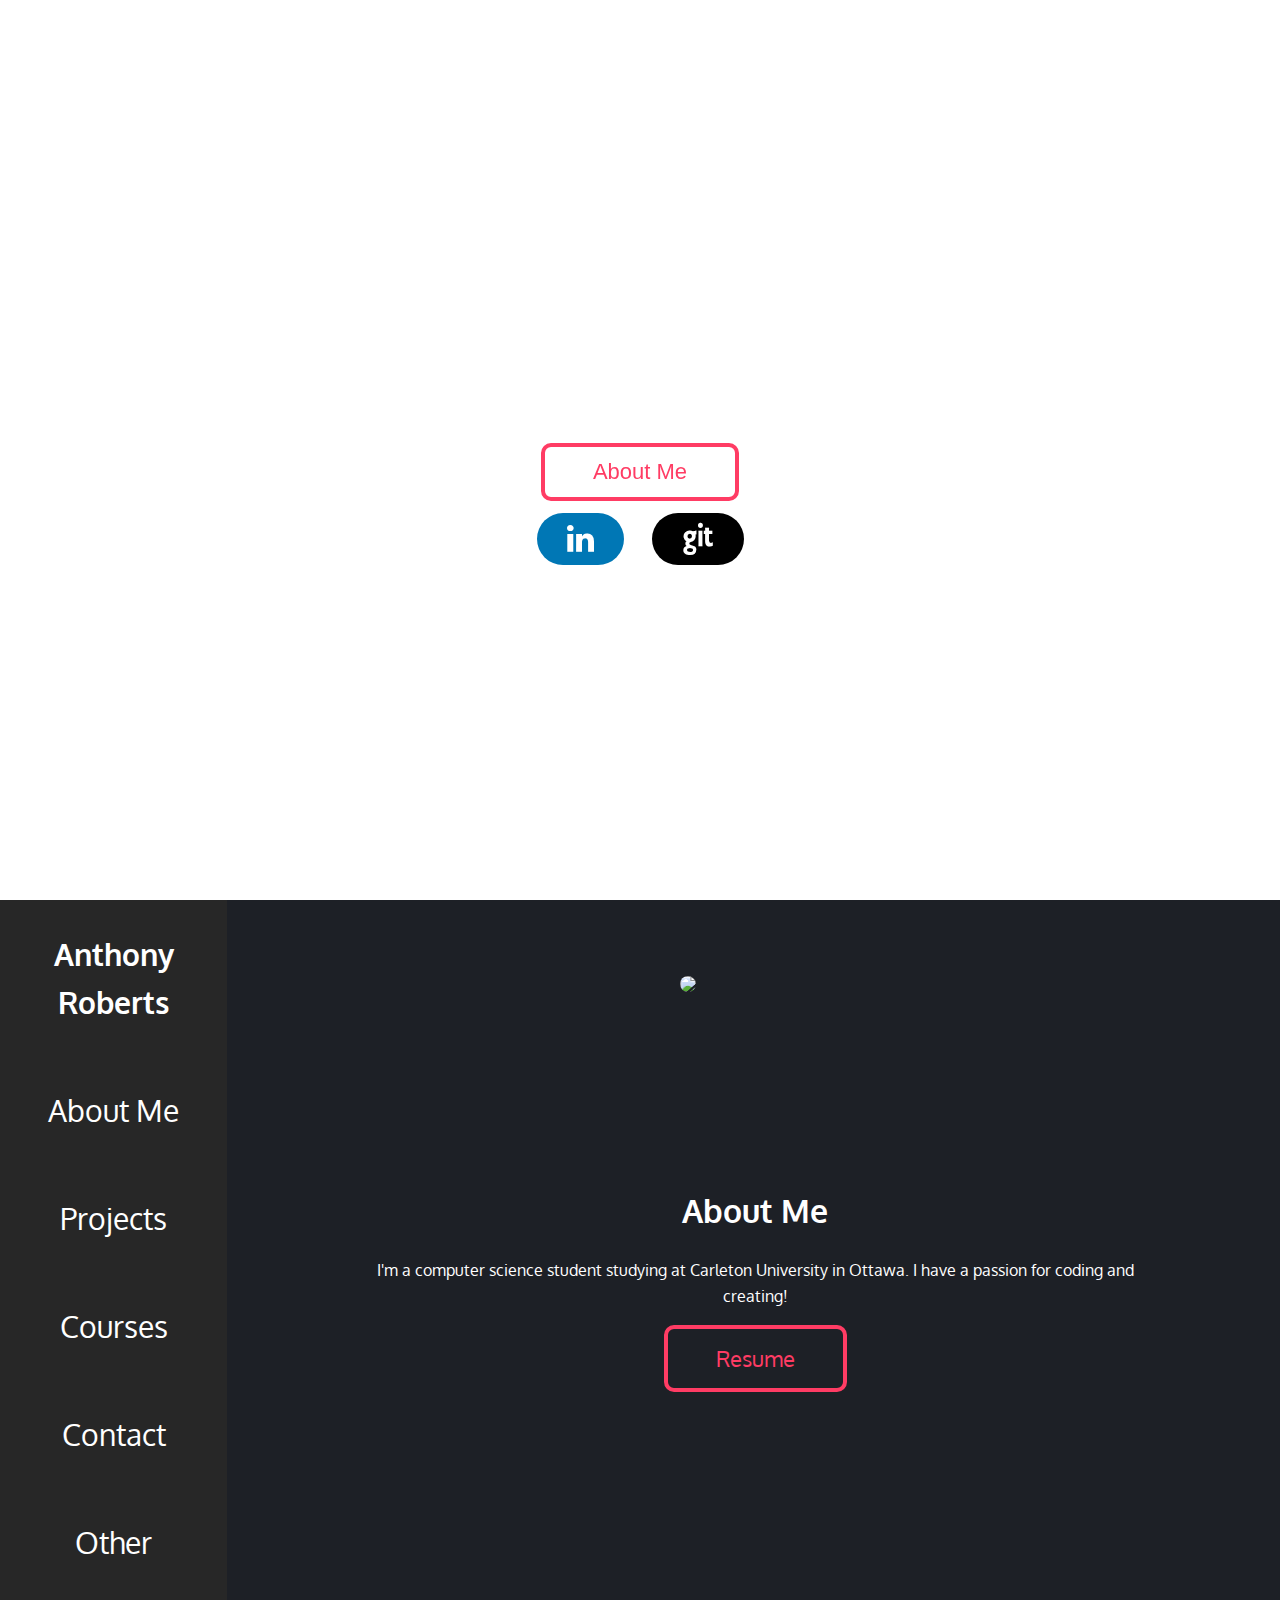
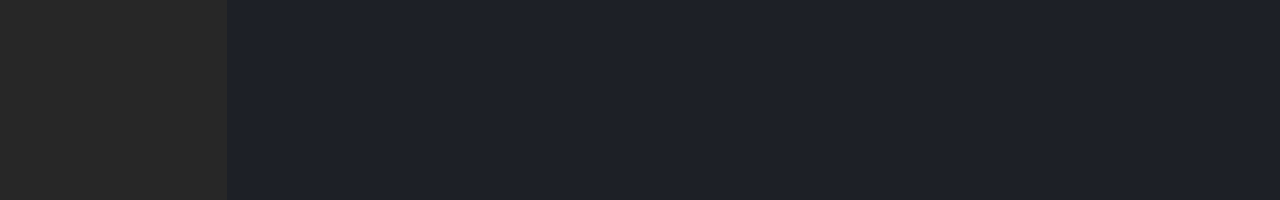
==== public_html/index.html @ e56535a7 "mobile site, and other updates" ====
<!doctype html>

<!--
Anthony Roberts Personal Website
-->

<html>
<head>
  	<meta charset="UTF-8">
  	<meta name="viewport" content="width=device-width, initial-scale=1.0">
	<title>Tony Roberts</title>
	<link rel="stylesheet" type="text/css" href="style.css" />
    <link rel="stylesheet" href="http://fonts.googleapis.com/css?family=Oxygen:400,300,700">
    <script src="https://ajax.googleapis.com/ajax/libs/jquery/3.2.1/jquery.min.js"></script>
	<link rel="icon" type="image/png" sizes="16x16" href="/favicon-16x16.png">
	<link rel="stylesheet" href="https://cdnjs.cloudflare.com/ajax/libs/font-awesome/4.7.0/css/font-awesome.min.css">
	<link rel="stylesheet" href="https://fonts.googleapis.com/icon?family=Material+Icons">

        <script type="text/javascript">
        if (/Android|webOS|iPhone|iPad|iPod|BlackBerry|BB|PlayBook|IEMobile|Windows Phone|Kindle|Silk|Opera Mini/i.test(navigator.userAgent)) { 
		window.location.href = "http://tonydroberts.com/mobile.html"
	}
        </script>
	
</head>
<body>
	<div id = "intro">
		<div id = "intro-video" >
			<video class="video" autoplay="autoplay" loop="loop" muted="">
				<source src="videos/coding.webm" type="video/webm" />
			</video>
	 	</div>
	        <div id = "intro-content">
		 	<h1 id = "intro-heading">Anthony Roberts</h1><h1 id = "intro-sub">3rd Year Computer Science Student</h1>
		 	<button id = "intro-button">About Me</button>
		 	<div id = "intro-iconswrapper">
			 	<a href="https://www.linkedin.com/in/anthony-roberts-a63753139/" class="fa fa-linkedin fa-2x" target="_blank"></a>
				<a href="https://github.com/tonydroberts1243" class="fa fa-git fa-2x" target="_blank"></a>
			</div>
		 </div>
	</div>
			
			
	<div id = content>
		<div id = sidebar>
			<h1 id = "sidebar-header">Anthony<br>Roberts</h1>
			<a id = "sidebar-about" class = "sidebtn">About Me</a>
			<a id = "sidebar-projects" class = "sidebtn">Projects</a>
			<a id = "sidebar-courses" class = "sidebtn">Courses</a>
			<a id = "sidebar-contact" class = "sidebtn">Contact</a>
			<a id = "sidebar-other" class = "sidebtn">Other</a>
		</div>
	
		<div id = content-display>
			<div id = "display-profile"><img class="img-circle" src = "/images/temporary.JPG" style=width:150px;></img>
			</div>
			<div id = display-about>
				<h1>About Me</h1>
				
				<p>I'm a computer science student studying at Carleton University in Ottawa. I have a passion for coding and creating!<p>
				<a id = display-resume href="Resume.pdf" target="_blank">Resume</a>
			</div>
			<div id = display-projects>
				<h1>Projects</h1>
				<p><b>Data Structures Quiz:</b> An Android application featuring a quiz game focused on helping students learn data structures<br><a href="https://play.google.com/store/apps/details?id=com.tonydroberts.datastructuresyou" target="_blank">Playstore</a> <a href="https://github.com/tonydroberts1243/Data-Structures-Quiz---Android-Application" target="_blank">Github</a><br>
				<br><b>TipCalc:</b> A simple Android application to help with calculating the tip for services! I made this when I was first getting my feet wet in Android development<br><a href="https://play.google.com/store/apps/details?id=com.tonydroberts.tipcalc" target="_blank">Playstore</a> <a href="https://github.com/tonydroberts1243/TipCalc" target="_blank">Github</a><br>
				<br><b>Memory Matching Game:</b> A Nodejs application featuring a memory matching game, hosted on Heroku<br><a href="https://tonyroberts-memory-game.herokuapp.com/" target="_blank">Heroku</a> <a href="https://github.com/tonydroberts1243/Memory-Matching-Game" target="_blank">Github</a><br>
				<br><b>Socket Chatroom:</b> A Nodejs chatroom application utilizing Socket.io, hosted on Heroku<br><a href="https://tonyroberts-chatroom.herokuapp.com/" target="_blank">Heroku</a> <a href="https://github.com/tonydroberts1243/socket.io-Chatroom" target="_blank">Github</a><br>
				<br><b>More of my projects can be found on my </b> <a href="https://github.com/tonydroberts1243" target="_blank">Github</a>
				</p>
			</div>
			<div id = display-courses>
				<h1>List of Completed Comp Sci Courses:</h1>
				<table style="width:100%">
				  <tr>
				    <th>Course</th>
				    <th>Code</th> 
				  </tr>
				  <tr>
				    <td>Introduction to Computer Science I</td>
				    <td>COMP 1405</td> 
				  </tr>
				  <tr>
				    <td>Introduction to Computer Science II</td>
				    <td>COMP 1406</td> 
				  </tr>
				  <tr>
				    <td>Discrete Structures I</td>
				    <td>COMP 1805</td> 
				  </tr>
				  <tr>
				    <td>Introduction to Systems Programming</td>
				    <td>COMP 2401</td> 
				  </tr>
				  <tr>
				    <td>Abstract Data Types and Algorithms</td>
				    <td>COMP 2402</td> 
				  </tr>
				  <tr>
				    <td>Introduction to Software Engineering</td>
				    <td>COMP 2404</td> 
				  </tr>
				  <tr>
				    <td>Fundamentals of Web Applications</td>
				    <td>COMP 2406</td> 
				  </tr>
				  <tr>
				    <td>Discrete Structures II</td>
				    <td>COMP 2804</td> 
				  </tr>
				</table>
			</div>
			<div id = display-contact>
				<h1>Contact Info</h1>
				<ul id = contact-list>
					<li>
						<a href = "mailto:anthonydroberts@cmail.carleton.ca">anthonydroberts@cmail.carleton.ca</a>
					</li>
					<li>
						<a href="https://github.com/tonydroberts1243" target="_blank">Github</a>
					</li>
					<li>
						<a href="https://www.linkedin.com/in/anthony-roberts-a63753139/" target="_blank">LinkedIn</a>
					</li>
				</ul>
			</div>
			<div id = display-other>
			    <h1>Other Stuff</h1>
			    <div id = "mining-stats">
			        <h1 id = mining-header>My Mining Stats</h1>
    			   	<ul id = mining-list>
    					<li>
    						<a href="https://www.coinmarketcap.com" target="_blank" id = "eth_price">ETH is x USD currently!</a>
    					</li>
    					<li>
    						<a href="https://eth.nanopool.org/account/0x6c391687309d961e804379c7ae8fb2257855427a" target="_blank" id = "eth_current_hashrate">I'm currently mining ETH at x MH/s!</a>
    					</li>
    					<li>
    						<a href="https://eth.nanopool.org/account/0x6c391687309d961e804379c7ae8fb2257855427a" target="_blank" id = "eth_balance">My current ETH balance is x!</a>
    					</li>
    					<li>
    						<a href="https://eth.nanopool.org/account/0x6c391687309d961e804379c7ae8fb2257855427a" target="_blank" id = "eth_12h_hashrate">My average hashrate in the past 12 hours was x MH/s!</a>
    					</li>
    				</ul>
				</div>
			</div>
		
		</div>
	
	</div>

			
</body>
<script src="scripts.js"></script>
</html>
---- public_html/style.css ----
/*
Anthony Roberts
*/

html,
body,
video {
  height: 100%;
  margin: 0;
  padding: 0;
}


body {
  line-height: 1.6;
  font-size: 16px;
  font-family: "Oxygen", sans-serif;
  
}

#intro{
    position: relative;
    display: flex;
    align-items:center;
    min-width: 100%;
    min-height: 100%;
    line-height:0.5;
}

#intro-content{
  position: relative;
  top: 30%;
  z-index: 2;
  margin: 0 auto;
  max-width: 720px;
  text-align: center;
  vertical-align: middle;
}

#intro-heading {
  color: white;
  font-size: 44px;
}

#intro-sub{
  color: white;
  font-size: 30px;
  margin-bottom:24px;
}

#intro-button {
  display: inline-block;
  margin: 0;
  padding: 12px 48px;
  color: #ff3c64;
  font-size: 22px;
  text-decoration: none;
  border: solid 4px #ff3c64;
  background-color: Transparent;
  border-radius: 10px;
  
  -webkit-transition: color 0.5s, border-color 0.5s;
  -moz-transition:    color 0.5s, border-color 0.5s;
  -ms-transition:     color 0.5s, border-color 0.5s;
  -o-transition:      color 0.5s, border-color 0.5s;
  transition:         color 0.5s, border-color 0.5s;
  

}


#intro-button:hover{
  color: white;
  background-color:#ff3c64;
}


.fa {
  display: inline-block;
  margin: 12px;
  padding: 10px 30px;
  border-radius:100px;
  text-decoration:none;
}


.fa:hover {
    opacity: 0.7;
}


.fa-linkedin{
    background: #0077b5;
    color: white;
}


.fa-git{
    background: black;
    color: white;
}

.video {
  position: fixed;
  top: 50%;
  left: 50%;
  z-index: -100;
  min-width: 100%;
  min-height: 100%;
  width: auto;
  height: auto;
  -webkit-transform: translate(-50%, -50%);
      -ms-transform: translate(-50%, -50%);
          transform: translate(-50%, -50%);
  background-image: url("https://s3.amazonaws.com/course_report_staging/close_up_code.jpg")
}

#content{
  position: relative;
    min-width: 100%;
    min-height: 100%;
    z-index: 2;
    background-color: #1d2026;
}

#sidebar{
    position:relative;
    float: left;
    min-width: 10%;
    height: 100vh;
    background-color: #272727;
    text-align: center;
}


#sidebar-header{
  margin: 0;
  padding: 30px 48px;
  color: white;
  font-size: 30px;
  text-decoration: none;

    
  -webkit-transition: color 1s;
  -moz-transition:    color 1s;
  -ms-transition:     color 1s;
  -o-transition:      color 1s;
  transition:         color 1s;
}

#sidebar-header:hover{
    color:#ff3c64;
}



.sidebtn{
  display: list-item;
  margin: 0;
  padding: 30px 48px;
  color: white;
  font-size: 30px;
  text-decoration: none;
  background-color: #272727;

  -webkit-transition: color 0.5s, background-color 0.5s;
  -moz-transition:    color 0.5s, background-color 0.5s;
  -ms-transition:     color 0.5s, background-color 0.5s;
  -o-transition:      color 0.5s, background-color 0.5s;
  transition:         color 0.5s, background-color 0.5s;
}

.sidebtn:hover{
background-color: white;
color: #ff3c64;
}

#content-display{
    position:relative;
    display:table;
    left: 10vw;
    top: 5vw;
    width: 800px;
    height: 600px;
    background-color: #1d2026;
}

#display-profile{
    position: absolute;
    right: 0px;
    width: 465px;
    padding: 10px;
}

#display-about{
  position:absolute;
  top: 200px; left: 0; bottom: 0; right: 0;
  color:white;
  text-align:center;

  
}

#display-projects{
  position:absolute;
  top: 200px; left: 0; bottom: 0; right: 0;
  display:none;
  color:white;
  text-align:center;

}

#display-projects a {
  display: inline-block;
  margin: 0;
  padding: 6px 10px;
  color: #ff3c64;
  font-size: 14px;
  text-decoration: none;
  border: solid 4px #ff3c64;
  background-color: Transparent;
  border-radius: 10px;
  
  -webkit-transition: color 1s, border-color 1s;
  -moz-transition:    color 1s, border-color 1s;
  -ms-transition:     color 1s, border-color 1s;
  -o-transition:      color 1s, border-color 1s;
  transition:         color 1s, border-color 1s;
  
}

#display-projects a:hover {
  color: white;
  background-color:#ff3c64;
}

#display-courses{
  position:absolute;
  top: 200px; left: 0; bottom: 0; right: 0;
  display:none;
  color:white;
  text-align:center;
}

#display-contact{
  position:absolute;
  top: 200px; left: 0; bottom: 0; right: 0;
  display:none;
  color:white;
  text-align:center;

}

#display-other{
  position:absolute;
  top: 200px; left: 0; bottom: 0; right: 0;
  display:none;
  color:white;
  text-align:center;

}

.img-circle {
    border-radius: 50%;
}

#display-resume{
  display: inline-block;
  margin: 0;
  padding: 12px 48px;
  color: #ff3c64;
  font-size: 22px;
  text-decoration: none;
  border: solid 4px #ff3c64;
  background-color: Transparent;
  border-radius: 10px;
  
  -webkit-transition: color 1s, border-color 1s;
  -moz-transition:    color 1s, border-color 1s;
  -ms-transition:     color 1s, border-color 1s;
  -o-transition:      color 1s, border-color 1s;
  transition:         color 1s, border-color 1s;
}

#display-resume:hover{
  color: white;
  background-color:#ff3c64;
}

table, th, td {
    border: 1px solid black;
    border-collapse: collapse;
}

#contact-list{
  list-style-type:none;
  margin-right:6%;
}
#contact-list a {
text-decoration: none;
  display: inline-block;
  padding-bottom:10px;
  text-decoration:none;
  color:white;
}

#contact-list a:hover{
  color:#ff3c64;
}

#mining-stats{
  display: inline-block;
  margin: 0;
  color: #ff3c64;
  font-size: 22px;
  text-decoration: none;
  border: solid 4px #ff3c64;
  background-color: grey;
  border-radius: 10px;
}

#mining-header{
    padding: 0px;
    margin: 0;
}

#mining-list{
  list-style-type:none;
  margin-right:6%;
}
#mining-list a {
text-decoration: none;
  display: inline-block;
  padding-bottom:10px;
  text-decoration:none;
  color:white;
}
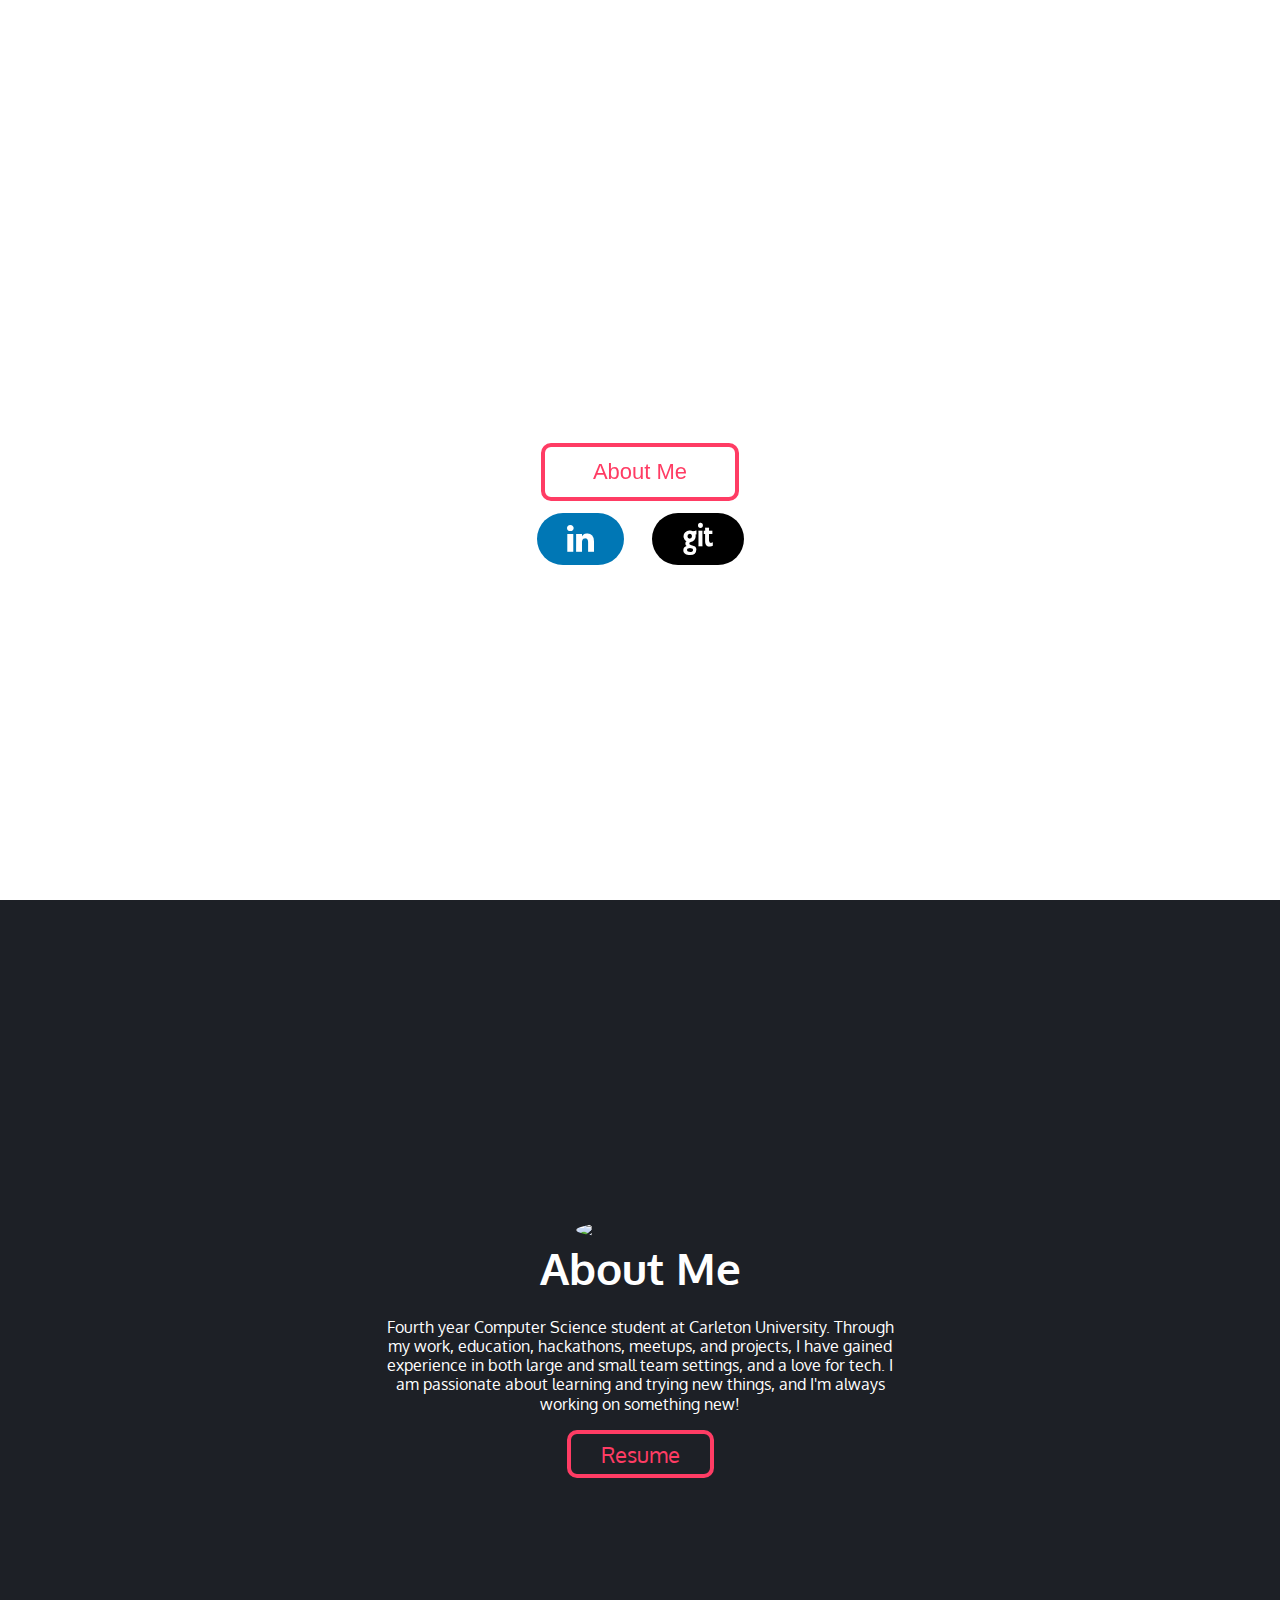
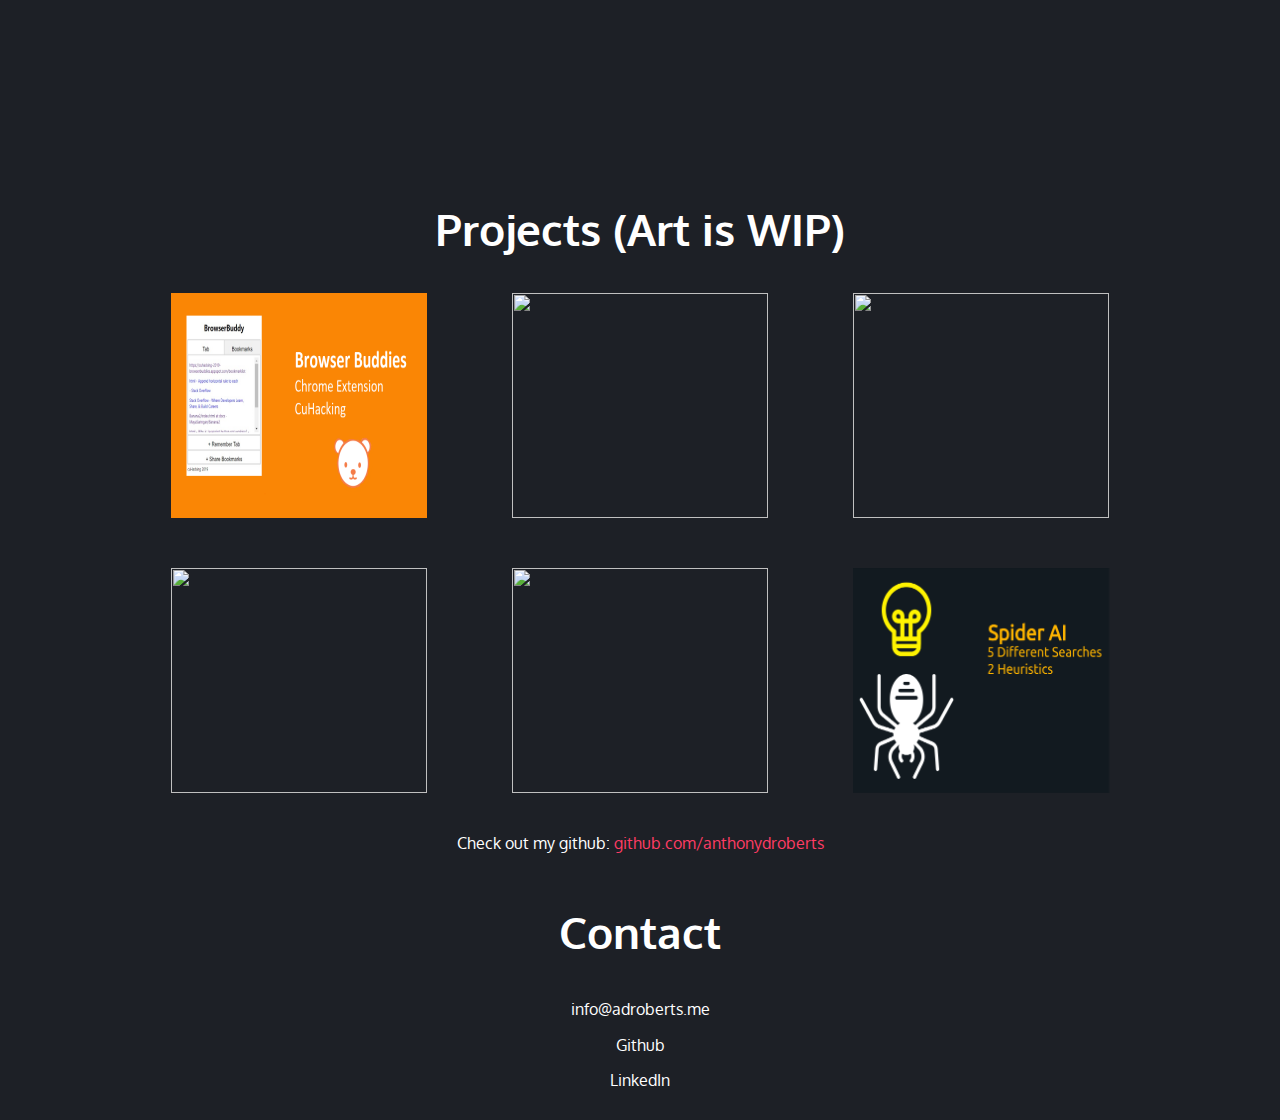
==== commit 4bf785ea: "new feb 2019" ====
--- a/public_html/index.html
+++ b/public_html/index.html
@@ -12,15 +12,9 @@
 	<link rel="stylesheet" type="text/css" href="style.css" />
     <link rel="stylesheet" href="http://fonts.googleapis.com/css?family=Oxygen:400,300,700">
     <script src="https://ajax.googleapis.com/ajax/libs/jquery/3.2.1/jquery.min.js"></script>
-	<link rel="icon" type="image/png" sizes="16x16" href="/favicon-16x16.png">
+	<link rel="icon" type="image/png" sizes="16x16" href="./images/gear.ico">
 	<link rel="stylesheet" href="https://cdnjs.cloudflare.com/ajax/libs/font-awesome/4.7.0/css/font-awesome.min.css">
 	<link rel="stylesheet" href="https://fonts.googleapis.com/icon?family=Material+Icons">
-
-        <script type="text/javascript">
-        if (/Android|webOS|iPhone|iPad|iPod|BlackBerry|BB|PlayBook|IEMobile|Windows Phone|Kindle|Silk|Opera Mini/i.test(navigator.userAgent)) { 
-		window.location.href = "http://tonydroberts.com/mobile.html"
-	}
-        </script>
 	
 </head>
 <body>
@@ -31,124 +25,83 @@
 			</video>
 	 	</div>
 	        <div id = "intro-content">
-		 	<h1 id = "intro-heading">Anthony Roberts</h1><h1 id = "intro-sub">3rd Year Computer Science Student</h1>
+		 	<h1 id = "intro-heading">Tony Roberts</h1><h1 id = "intro-sub">Software Developer</h1>
 		 	<button id = "intro-button">About Me</button>
 		 	<div id = "intro-iconswrapper">
 			 	<a href="https://www.linkedin.com/in/anthony-roberts-a63753139/" class="fa fa-linkedin fa-2x" target="_blank"></a>
-				<a href="https://github.com/tonydroberts1243" class="fa fa-git fa-2x" target="_blank"></a>
+				<a href="https://github.com/anthonydroberts" class="fa fa-git fa-2x" target="_blank"></a>
 			</div>
 		 </div>
 	</div>
-			
-			
-	<div id = content>
-		<div id = sidebar>
-			<h1 id = "sidebar-header">Anthony<br>Roberts</h1>
-			<a id = "sidebar-about" class = "sidebtn">About Me</a>
-			<a id = "sidebar-projects" class = "sidebtn">Projects</a>
-			<a id = "sidebar-courses" class = "sidebtn">Courses</a>
-			<a id = "sidebar-contact" class = "sidebtn">Contact</a>
-			<a id = "sidebar-other" class = "sidebtn">Other</a>
+	
+	<div id = "about">
+		<img src="./images/coolguy.png" id = "about-image">
+		<h1 id = "about-heading">About Me</h1>
+		<div id = "about-summary">
+			<p id = "about-text">
+			Fourth year Computer Science student at Carleton University. Through my work, education, hackathons, meetups, and projects, I have gained experience in both large and small team settings, and a love for tech. I am passionate about learning and trying new things, and I'm always working on something new!
+			</p>
 		</div>
+		<a id = "about-resume" href="adroberts.pdf" target="_blank">Resume</a>
+	</div>
 	
-		<div id = content-display>
-			<div id = "display-profile"><img class="img-circle" src = "/images/temporary.JPG" style=width:150px;></img>
-			</div>
-			<div id = display-about>
-				<h1>About Me</h1>
-				
-				<p>I'm a computer science student studying at Carleton University in Ottawa. I have a passion for coding and creating!<p>
-				<a id = display-resume href="Resume.pdf" target="_blank">Resume</a>
-			</div>
-			<div id = display-projects>
-				<h1>Projects</h1>
-				<p><b>Data Structures Quiz:</b> An Android application featuring a quiz game focused on helping students learn data structures<br><a href="https://play.google.com/store/apps/details?id=com.tonydroberts.datastructuresyou" target="_blank">Playstore</a> <a href="https://github.com/tonydroberts1243/Data-Structures-Quiz---Android-Application" target="_blank">Github</a><br>
-				<br><b>TipCalc:</b> A simple Android application to help with calculating the tip for services! I made this when I was first getting my feet wet in Android development<br><a href="https://play.google.com/store/apps/details?id=com.tonydroberts.tipcalc" target="_blank">Playstore</a> <a href="https://github.com/tonydroberts1243/TipCalc" target="_blank">Github</a><br>
-				<br><b>Memory Matching Game:</b> A Nodejs application featuring a memory matching game, hosted on Heroku<br><a href="https://tonyroberts-memory-game.herokuapp.com/" target="_blank">Heroku</a> <a href="https://github.com/tonydroberts1243/Memory-Matching-Game" target="_blank">Github</a><br>
-				<br><b>Socket Chatroom:</b> A Nodejs chatroom application utilizing Socket.io, hosted on Heroku<br><a href="https://tonyroberts-chatroom.herokuapp.com/" target="_blank">Heroku</a> <a href="https://github.com/tonydroberts1243/socket.io-Chatroom" target="_blank">Github</a><br>
-				<br><b>More of my projects can be found on my </b> <a href="https://github.com/tonydroberts1243" target="_blank">Github</a>
-				</p>
-			</div>
-			<div id = display-courses>
-				<h1>List of Completed Comp Sci Courses:</h1>
-				<table style="width:100%">
-				  <tr>
-				    <th>Course</th>
-				    <th>Code</th> 
-				  </tr>
-				  <tr>
-				    <td>Introduction to Computer Science I</td>
-				    <td>COMP 1405</td> 
-				  </tr>
-				  <tr>
-				    <td>Introduction to Computer Science II</td>
-				    <td>COMP 1406</td> 
-				  </tr>
-				  <tr>
-				    <td>Discrete Structures I</td>
-				    <td>COMP 1805</td> 
-				  </tr>
-				  <tr>
-				    <td>Introduction to Systems Programming</td>
-				    <td>COMP 2401</td> 
-				  </tr>
-				  <tr>
-				    <td>Abstract Data Types and Algorithms</td>
-				    <td>COMP 2402</td> 
-				  </tr>
-				  <tr>
-				    <td>Introduction to Software Engineering</td>
-				    <td>COMP 2404</td> 
-				  </tr>
-				  <tr>
-				    <td>Fundamentals of Web Applications</td>
-				    <td>COMP 2406</td> 
-				  </tr>
-				  <tr>
-				    <td>Discrete Structures II</td>
-				    <td>COMP 2804</td> 
-				  </tr>
-				</table>
-			</div>
-			<div id = display-contact>
-				<h1>Contact Info</h1>
-				<ul id = contact-list>
-					<li>
-						<a href = "mailto:anthonydroberts@cmail.carleton.ca">anthonydroberts@cmail.carleton.ca</a>
-					</li>
-					<li>
-						<a href="https://github.com/tonydroberts1243" target="_blank">Github</a>
-					</li>
-					<li>
-						<a href="https://www.linkedin.com/in/anthony-roberts-a63753139/" target="_blank">LinkedIn</a>
-					</li>
-				</ul>
-			</div>
-			<div id = display-other>
-			    <h1>Other Stuff</h1>
-			    <div id = "mining-stats">
-			        <h1 id = mining-header>My Mining Stats</h1>
-    			   	<ul id = mining-list>
-    					<li>
-    						<a href="https://www.coinmarketcap.com" target="_blank" id = "eth_price">ETH is x USD currently!</a>
-    					</li>
-    					<li>
-    						<a href="https://eth.nanopool.org/account/0x6c391687309d961e804379c7ae8fb2257855427a" target="_blank" id = "eth_current_hashrate">I'm currently mining ETH at x MH/s!</a>
-    					</li>
-    					<li>
-    						<a href="https://eth.nanopool.org/account/0x6c391687309d961e804379c7ae8fb2257855427a" target="_blank" id = "eth_balance">My current ETH balance is x!</a>
-    					</li>
-    					<li>
-    						<a href="https://eth.nanopool.org/account/0x6c391687309d961e804379c7ae8fb2257855427a" target="_blank" id = "eth_12h_hashrate">My average hashrate in the past 12 hours was x MH/s!</a>
-    					</li>
-    				</ul>
+	<div id = "projects">
+		<h1 id = "projects-heading">Projects (Art is WIP)</h1>
+		<div class="grid-container">
+			<div class="grid-item">
+				<img class = "grid-img" src = "./images/browserbuddies.png" onclick="window.open('https://devpost.com/software/browser-buddies')">
+				<div class="grid-img-middle">
+					<div class="grid-img-text">BROWSER BUDDIES</div>
 				</div>
 			</div>
-		
+			<div class="grid-item">
+				<img class = "grid-img" src = "./images/cuACS.png" onclick="window.open('./side/cuACS/index.html')">
+				<div class="grid-img-middle">
+					<div class="grid-img-text">CUACS</div>
+				</div>
+			</div>
+			<div class="grid-item">
+				<img class = "grid-img" src = "https://goo.gl/BJ69da" onclick="window.open('https://tonyroberts-memory-game.herokuapp.com/')">
+				<div class="grid-img-middle">
+					<div class="grid-img-text">MEMORY GAME</div>
+				</div>
+			</div>
+			<div class="grid-item">
+				<img class = "grid-img" src = "https://goo.gl/BJ69da" onclick="window.open('https://play.google.com/store/apps/details?id=com.tonydroberts.datastructuresyou')">
+				<div class="grid-img-middle">
+					<div class="grid-img-text">DSQ</div>
+				</div>
+			</div>
+			<div class="grid-item">
+				<img class = "grid-img" src = "https://goo.gl/BJ69da" onclick="window.open('https://github.com/anthonydroberts/CoinTracker')">
+				<div class="grid-img-middle">
+					<div class="grid-img-text">COIN TRACKER</div>
+				</div>
+			</div>
+			<div class="grid-item">
+				<img class = "grid-img" src = "./images/spiderai.png" onclick="window.open('./side/spider/index.html')">
+				<div class="grid-img-middle">
+					<div class="grid-img-text">SPIDER AI</div>
+				</div>
+			</div>
 		</div>
+		<p style="color:white" id = "projects-github-intro">Check out my github: <a href="https://github.com/anthonydroberts" id = "projects-github" target="_blank">github.com/anthonydroberts</a></p>
+	</div>
 	
+	<div id = "contact">
+		<h1 id = "contact-heading">Contact</h1>
+		<ul id = contact-list>
+			<li>
+				<a href = "mailto:info@adroberts.me">info@adroberts.me</a>
+			</li>
+			<li>
+				<a href="https://github.com/anthonydroberts" target="_blank">Github</a>
+			</li>
+			<li>
+				<a href="https://www.linkedin.com/in/anthony-roberts-a63753139/" target="_blank">LinkedIn</a>
+			</li>
+		</ul>
 	</div>
-
 			
 </body>
 <script src="scripts.js"></script>
--- a/public_html/style.css
+++ b/public_html/style.css
@@ -1,13 +1,20 @@
 /*
 Anthony Roberts
 */
+
+:root {
+	--header-size:44px;
+	--subheader-size:30px;
+}
 
 html,
 body,
 video {
   height: 100%;
+  width:100%;
   margin: 0;
   padding: 0;
+  
 }
 
 
@@ -16,6 +23,46 @@
   font-size: 16px;
   font-family: "Oxygen", sans-serif;
   
+}
+
+.fa {
+  display: inline-block;
+  margin: 12px;
+  padding: 10px 30px;
+  border-radius:100px;
+  text-decoration:none;
+}
+
+
+.fa:hover {
+    opacity: 0.7;
+}
+
+
+.fa-linkedin{
+    background: #0077b5;
+    color: white;
+}
+
+
+.fa-git{
+    background: black;
+    color: white;
+}
+
+.video {
+  position: fixed;
+  top: 50%;
+  left: 50%;
+  z-index: -100;
+  min-width: 100vw;
+  min-height: 100vh;
+  width: auto;
+  height: auto;
+  -webkit-transform: translate(-50%, -50%);
+      -ms-transform: translate(-50%, -50%);
+          transform: translate(-50%, -50%);
+  background-image: url("https://s3.amazonaws.com/course_report_staging/close_up_code.jpg")
 }
 
 #intro{
@@ -39,12 +86,12 @@
 
 #intro-heading {
   color: white;
-  font-size: 44px;
+  font-size: var(--header-size);
 }
 
 #intro-sub{
   color: white;
-  font-size: 30px;
+  font-size: var(--subheader-size);
   margin-bottom:24px;
 }
 
@@ -68,206 +115,63 @@
 
 }
 
-
 #intro-button:hover{
   color: white;
   background-color:#ff3c64;
 }
 
-
-.fa {
-  display: inline-block;
-  margin: 12px;
-  padding: 10px 30px;
-  border-radius:100px;
-  text-decoration:none;
-}
-
-
-.fa:hover {
-    opacity: 0.7;
-}
-
-
-.fa-linkedin{
-    background: #0077b5;
-    color: white;
-}
-
-
-.fa-git{
-    background: black;
-    color: white;
-}
-
-.video {
-  position: fixed;
-  top: 50%;
-  left: 50%;
-  z-index: -100;
-  min-width: 100%;
-  min-height: 100%;
-  width: auto;
-  height: auto;
-  -webkit-transform: translate(-50%, -50%);
-      -ms-transform: translate(-50%, -50%);
-          transform: translate(-50%, -50%);
-  background-image: url("https://s3.amazonaws.com/course_report_staging/close_up_code.jpg")
-}
-
-#content{
-  position: relative;
-    min-width: 100%;
-    min-height: 100%;
-    z-index: 2;
-    background-color: #1d2026;
-}
-
-#sidebar{
-    position:relative;
-    float: left;
-    min-width: 10%;
-    height: 100vh;
-    background-color: #272727;
-    text-align: center;
-}
-
-
-#sidebar-header{
-  margin: 0;
-  padding: 30px 48px;
-  color: white;
-  font-size: 30px;
-  text-decoration: none;
-
-    
-  -webkit-transition: color 1s;
-  -moz-transition:    color 1s;
-  -ms-transition:     color 1s;
-  -o-transition:      color 1s;
-  transition:         color 1s;
-}
-
-#sidebar-header:hover{
-    color:#ff3c64;
-}
-
-
-
-.sidebtn{
-  display: list-item;
-  margin: 0;
-  padding: 30px 48px;
-  color: white;
-  font-size: 30px;
-  text-decoration: none;
-  background-color: #272727;
-
-  -webkit-transition: color 0.5s, background-color 0.5s;
-  -moz-transition:    color 0.5s, background-color 0.5s;
-  -ms-transition:     color 0.5s, background-color 0.5s;
-  -o-transition:      color 0.5s, background-color 0.5s;
-  transition:         color 0.5s, background-color 0.5s;
-}
-
-.sidebtn:hover{
-background-color: white;
-color: #ff3c64;
-}
-
-#content-display{
-    position:relative;
-    display:table;
-    left: 10vw;
-    top: 5vw;
-    width: 800px;
-    height: 600px;
-    background-color: #1d2026;
-}
-
-#display-profile{
-    position: absolute;
-    right: 0px;
-    width: 465px;
-    padding: 10px;
-}
-
-#display-about{
-  position:absolute;
-  top: 200px; left: 0; bottom: 0; right: 0;
-  color:white;
-  text-align:center;
-
-  
-}
-
-#display-projects{
-  position:absolute;
-  top: 200px; left: 0; bottom: 0; right: 0;
-  display:none;
-  color:white;
-  text-align:center;
-
-}
-
-#display-projects a {
+#about{
+	height:100vh;
+	width: 100vw;
+	max-width:100%;
+	max-height:100%;
+	background-color:#1d2026;
+	display: inline-block;
+	text-align: center;
+	align-items: center;
+	justify-content: center;
+	line-height:0;
+	position:relative;
+    display:table-cell;
+    vertical-align:middle;
+	
+}
+
+#about-image{
+	
+	border-radius: 50%;
+    display: block;
+    margin-left: auto;
+    margin-right: auto;
+	width:10vw;
+    max-width: 100%;
+    max-height: 100%;
+
+}
+
+#about-heading{
+  color: white;
+  font-size: var(--header-size);
+}
+
+#about-summary{
+	line-height:1.2;
+	padding-top:0.5vh;
+    margin-left: auto;
+    margin-right: auto;
+	word-wrap: break-word;
+	width: 40vw;
+	color:white;
+}
+
+#about-text{
+	
+}
+
+#about-resume{
   display: inline-block;
   margin: 0;
-  padding: 6px 10px;
-  color: #ff3c64;
-  font-size: 14px;
-  text-decoration: none;
-  border: solid 4px #ff3c64;
-  background-color: Transparent;
-  border-radius: 10px;
-  
-  -webkit-transition: color 1s, border-color 1s;
-  -moz-transition:    color 1s, border-color 1s;
-  -ms-transition:     color 1s, border-color 1s;
-  -o-transition:      color 1s, border-color 1s;
-  transition:         color 1s, border-color 1s;
-  
-}
-
-#display-projects a:hover {
-  color: white;
-  background-color:#ff3c64;
-}
-
-#display-courses{
-  position:absolute;
-  top: 200px; left: 0; bottom: 0; right: 0;
-  display:none;
-  color:white;
-  text-align:center;
-}
-
-#display-contact{
-  position:absolute;
-  top: 200px; left: 0; bottom: 0; right: 0;
-  display:none;
-  color:white;
-  text-align:center;
-
-}
-
-#display-other{
-  position:absolute;
-  top: 200px; left: 0; bottom: 0; right: 0;
-  display:none;
-  color:white;
-  text-align:center;
-
-}
-
-.img-circle {
-    border-radius: 50%;
-}
-
-#display-resume{
-  display: inline-block;
-  margin: 0;
-  padding: 12px 48px;
+  padding: 20px 30px;
   color: #ff3c64;
   font-size: 22px;
   text-decoration: none;
@@ -282,57 +186,149 @@
   transition:         color 1s, border-color 1s;
 }
 
-#display-resume:hover{
+#about-resume:hover{
   color: white;
   background-color:#ff3c64;
 }
 
-table, th, td {
-    border: 1px solid black;
-    border-collapse: collapse;
+#projects{
+	width: 100vw;
+	max-width:100%;
+	display:inline-block;
+	background-color: #1d2026;
+	text-align:center;
+	line-height:0 !important;
+	padding-bottom:1vh;
+}
+
+#projects-heading{
+  color: white;
+  font-size: var(--header-size);
+}
+
+.grid-container {
+  display: grid;
+  grid-template-columns: auto auto auto;
+  background-color: #1d2026;
+  padding: 10vw;
+  padding-top:1vh;
+  padding-bottom:1vh;
+}
+
+.grid-item {
+  background-color: #1d2026;
+  border: 2vw solid #1d2026;
+  padding: 0px;
+  text-align: center;
+  position: relative;
+}
+
+.grid-img{
+	opacity: 1;
+	width: 20vw;
+	height: 25vh;
+	transition: .5s ease;
+	backface-visibility: hidden;
+}
+
+.grid-img-middle {
+  transition: .5s ease;
+  opacity: 0;
+  position: absolute;
+  top: 50%;
+  left: 50%;
+  transform: translate(-50%, -50%);
+  -ms-transform: translate(-50%, -50%);
+  text-align: center;
+}
+
+.grid-img-text {
+  color: white;
+  font-size: 1vw;
+  font-family: Arial;
+  border: 0;
+  background: transparent;
+  outline: 0;
+  pointer-events: none;
+}
+
+.grid-item:hover .grid-img {
+  opacity: 0.3;
+  cursor: pointer;
+}
+
+.grid-item:hover .grid-img-middle {
+  opacity: 1;
+  cursor: pointer;
+}
+
+#projects-github{
+	color: #ff3c64;
+	text-decoration:none; 
+}
+
+#contact{
+	width: 100vw;
+	max-width:100%;
+	display:inline-block;
+	background-color: #1d2026;
+	text-align:center;
+}
+
+#contact-heading{
+	color: white;
+	font-size: var(--header-size);
 }
 
 #contact-list{
-  list-style-type:none;
-  margin-right:6%;
+	list-style-type:none;
+	padding:0;
 }
 #contact-list a {
-text-decoration: none;
-  display: inline-block;
-  padding-bottom:10px;
-  text-decoration:none;
-  color:white;
+	text-decoration: none;
+	display: inline-block;
+	padding-bottom:10px;
+	text-decoration:none;
+	color:white;
 }
 
 #contact-list a:hover{
-  color:#ff3c64;
-}
-
-#mining-stats{
-  display: inline-block;
-  margin: 0;
-  color: #ff3c64;
-  font-size: 22px;
-  text-decoration: none;
-  border: solid 4px #ff3c64;
-  background-color: grey;
-  border-radius: 10px;
-}
-
-#mining-header{
-    padding: 0px;
-    margin: 0;
-}
-
-#mining-list{
-  list-style-type:none;
-  margin-right:6%;
-}
-#mining-list a {
-text-decoration: none;
-  display: inline-block;
-  padding-bottom:10px;
-  text-decoration:none;
-  color:white;
-}
-
+	color:#ff3c64;
+}
+
+@media screen and (max-width: 600px) {
+	:root {
+		--header-size:15px;
+		--subheader-size:12px;
+	}
+	#projects-github-intro{
+		font-size:8px;
+	}
+	#projects-github{
+		font-size:8px;
+	}
+	.grid-container {
+		display: grid;
+		grid-template-columns: auto;
+		background-color: #1d2026;
+		padding: 10vw;
+		padding-top:1vh;
+		padding-bottom:1vh;
+	}
+	.grid-img{
+		opacity: 1;
+		width: 55vw;
+		height: 25vh;
+		transition: .5s ease;
+		backface-visibility: hidden;
+	}
+	#about-image{
+		border-radius: 50%;
+		display: block;
+		margin-left: auto;
+		margin-right: auto;
+		width:30vw;
+		max-width: 100%;
+		max-height: 100%;
+	}
+}
